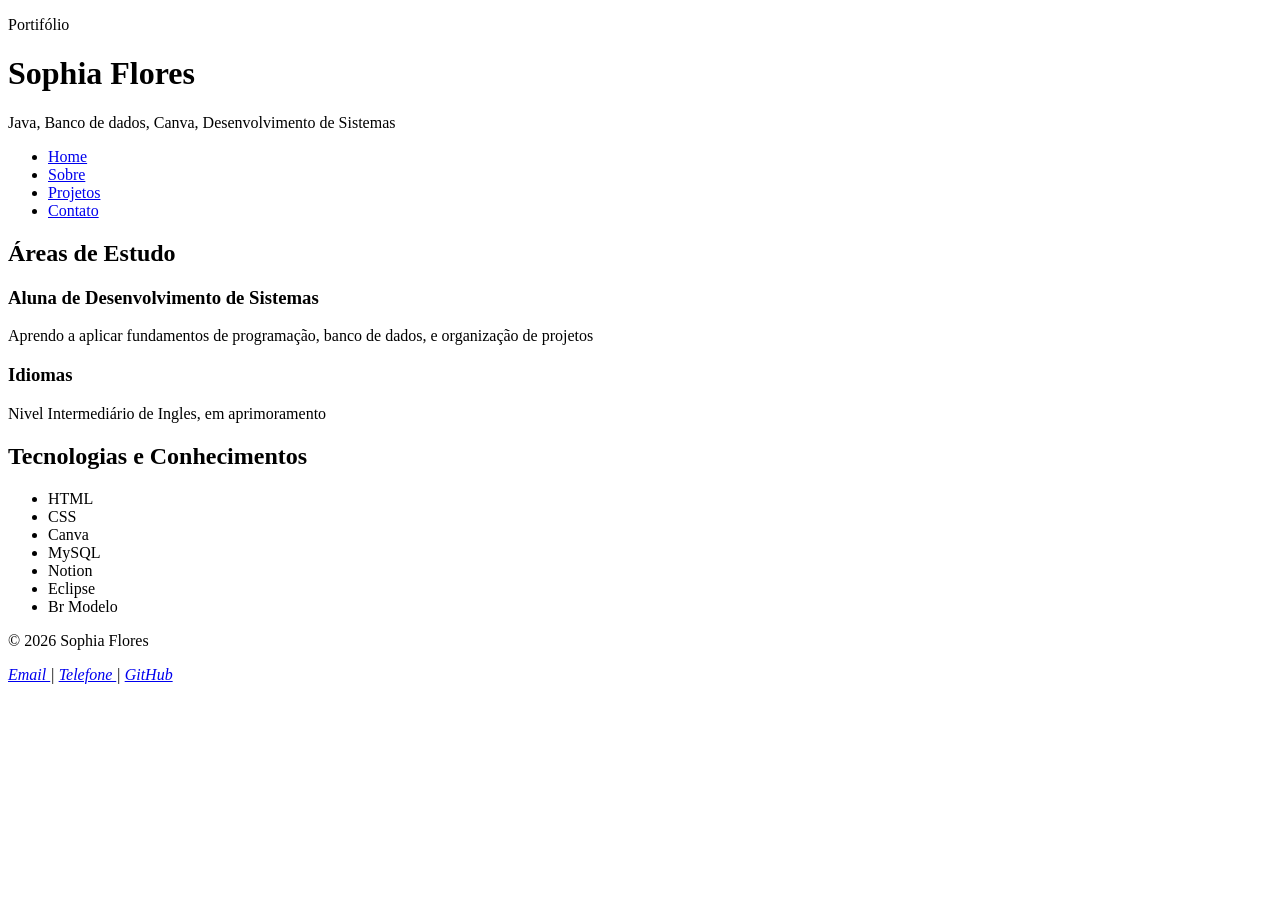
==== index.html @ 7c027a07 "Criação das paginas README.md index.html e style.css" ====
<!DOCTYPE html>
<html lang="en">
<head>
    <meta charset="UTF-8">
    <meta name="viewport" content="width=device-width, initial-scale=1.0">
    <title> Sophia Flores | Portifólio </title>
    <link rel="stylesheet" href="./style/style.css">
</head>
<body>
    <header class="cabecalho">
        <div class="container">
            <p class="etiqueta">Portifólio</p>

            <h1> Sophia Flores </h1>

            <p class="subtitulo">

                Java, Banco de dados, Canva, Desenvolvimento de Sistemas
            </p>

            
            <nav class="menu-principal">
                <ul class="menu-principal">
              <li>
                <a class="menu-link"href="index.html">Home </a>
              </li>

               <li>
                <a class="menu-link"href="sobre.html">Sobre </a>
              </li>

               <li>
                <a class="menu-link"href= "projetos.html" > Projetos </a>
              </li>

               <li>
                <a class="menu-link"href="contato.html"> Contato </a>
              </li>
              </ul>

            </nav>
        </div>
    </header>

    <main>
       <section class="secao">
        <div class="container">
            <h2 class="titulo-secao"> Áreas de Estudo </h2>


            <div class="grade-cards">
                <article class="card">
                    <h3>  Aluna de Desenvolvimento de Sistemas </h3>
                    <p> Aprendo a aplicar fundamentos de programação, banco de dados,
                         e organização de projetos</p>
                    
                    <h3> Idiomas </h3>
                    <p> Nivel Intermediário de Ingles,  em aprimoramento</p>
               
            



                </article>
                   
                </article>

            </div>
        </div>
<section class="secao secao-tecnologia">
    <div class="container">
        <h2 class="titulo-secao"> Tecnologias e Conhecimentos </h2>
        <ul class="lista-tecnologia">
                    <li> HTML </li>
                    <li> CSS </li>
                    <li> Canva </li>
                    <li> MySQL</li>
                    <li> Notion </li>
                    <li> Eclipse </li>
                    <li> Br Modelo</li>


                </ul>
    </div>
</section>
       
         
       </section>
    </main>

    <footer class="rodape">
        <div class="container">
            <p>&copy; 2026 Sophia Flores</p>

            <address>

                <a href="mailto:sophiafx2009@gmail.com"> Email </a>
                <span> | </span>
                <a href="tel:+5515981348782"> Telefone </a>
                <span> | </span>
                <a href="https://github.com/sophiafx2009-stack/sophiafx2009-stack.github.io" target="blank"> GitHub</a>
            </address>








        </div>
    </footer>
    
</body>
</html>
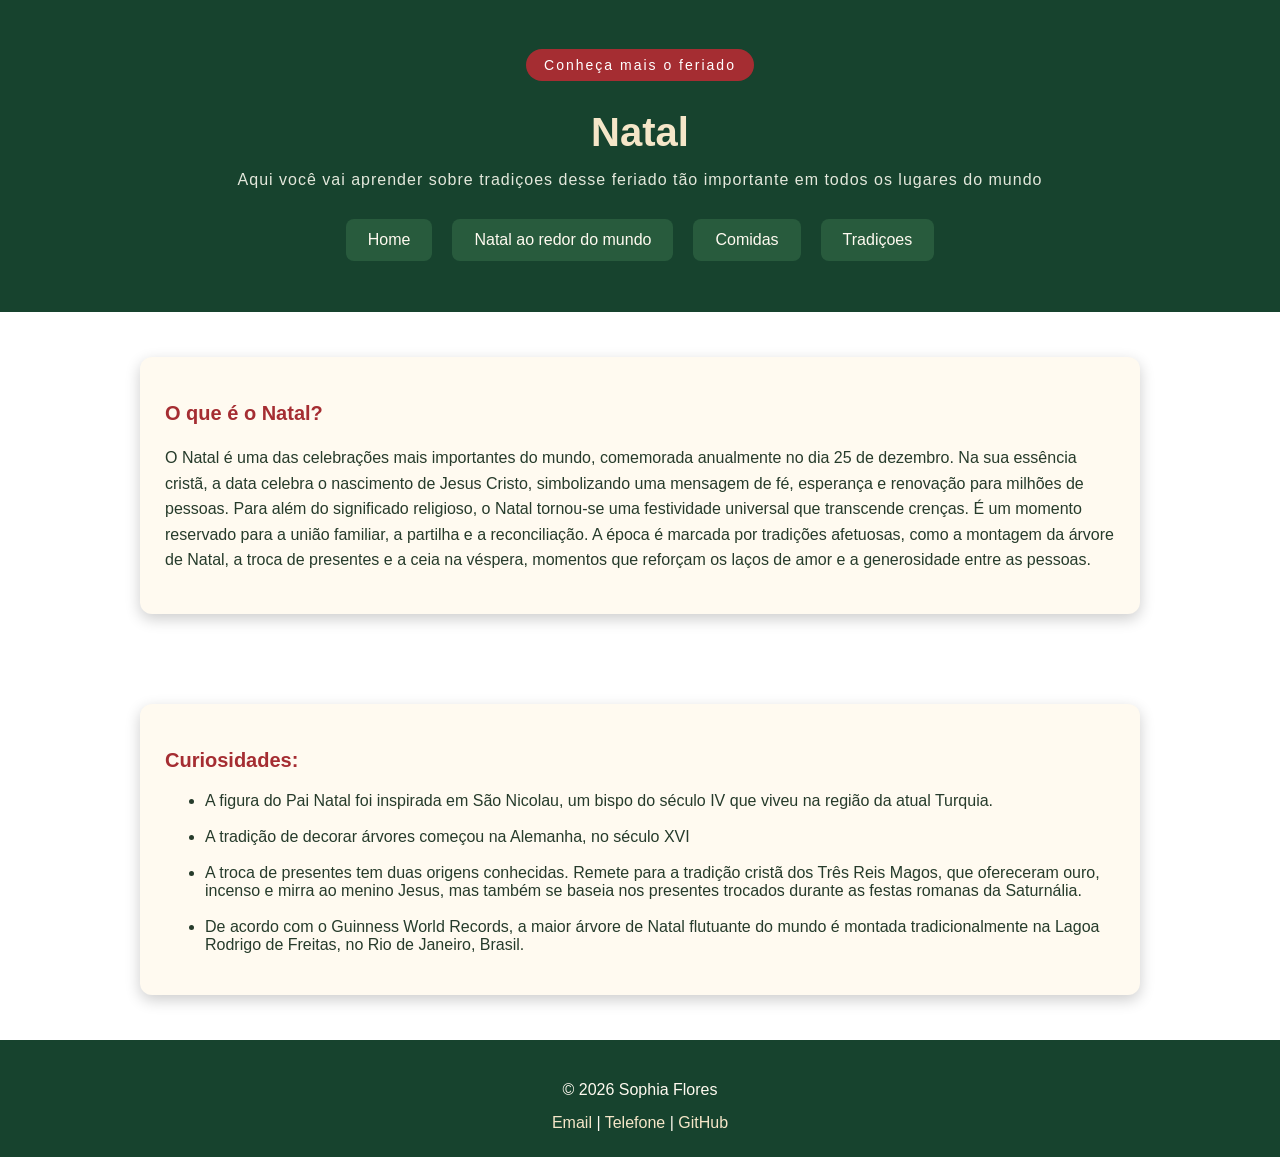
==== commit f1e8746c: "Criação e estilização das paginas index.html, comidas.html, style.css e comidas-style.css" ====
--- a/index.html
+++ b/index.html
@@ -1,105 +1,110 @@
 <!DOCTYPE html>
 <html lang="en">
+
 <head>
     <meta charset="UTF-8">
     <meta name="viewport" content="width=device-width, initial-scale=1.0">
-    <title> Sophia Flores | Portifólio </title>
-    <link rel="stylesheet" href="./style/style.css">
+    <title> Natal </title>
+    <link rel="stylesheet" href="style.css">
 </head>
+
 <body>
+
     <header class="cabecalho">
         <div class="container">
-            <p class="etiqueta">Portifólio</p>
 
-            <h1> Sophia Flores </h1>
+            <p class="etiqueta"> Conheça mais o feriado </p>
+
+            <h1> Natal </h1>
 
             <p class="subtitulo">
-
-                Java, Banco de dados, Canva, Desenvolvimento de Sistemas
+                Aqui você vai aprender sobre tradiçoes desse feriado tão importante em todos os lugares do mundo
             </p>
 
-            
             <nav class="menu-principal">
                 <ul class="menu-principal">
-              <li>
-                <a class="menu-link"href="index.html">Home </a>
-              </li>
 
-               <li>
-                <a class="menu-link"href="sobre.html">Sobre </a>
-              </li>
+                    <li>
+                        <a class="menu-link" href="index.html">Home</a>
+                    </li>
 
-               <li>
-                <a class="menu-link"href= "projetos.html" > Projetos </a>
-              </li>
+                    <li>
+                        <a class="menu-link" href="Mundo.html">Natal ao redor do mundo</a>
+                    </li>
 
-               <li>
-                <a class="menu-link"href="contato.html"> Contato </a>
-              </li>
-              </ul>
+                    <li>
+                        <a class="menu-link" href="Comidas.html">Comidas</a>
+                    </li>
 
+                    <li>
+                        <a class="menu-link" href="Tradicoes.html">Tradiçoes</a>
+                    </li>
+
+                </ul>
             </nav>
+
         </div>
     </header>
 
     <main>
-       <section class="secao">
-        <div class="container">
-            <h2 class="titulo-secao"> Áreas de Estudo </h2>
 
+        <section class="secao">
+            <div class="container">
 
-            <div class="grade-cards">
-                <article class="card">
-                    <h3>  Aluna de Desenvolvimento de Sistemas </h3>
-                    <p> Aprendo a aplicar fundamentos de programação, banco de dados,
-                         e organização de projetos</p>
-                    
-                    <h3> Idiomas </h3>
-                    <p> Nivel Intermediário de Ingles,  em aprimoramento</p>
-               
-            
+                
 
+                <div class="grade-cards">
 
+                    <article class="card">
 
-                </article>
-                   
-                </article>
+                        <h3> O que é o Natal?</h3>
+
+                        <p>O Natal é uma das celebrações mais importantes do mundo, comemorada anualmente no dia 25 de dezembro. Na sua essência cristã, a data celebra o nascimento de Jesus Cristo, simbolizando uma mensagem de fé, esperança e renovação para milhões de pessoas.
+Para além do significado religioso, o Natal tornou-se uma festividade universal que transcende crenças. É um momento reservado para a união familiar, a partilha e a reconciliação. A época é marcada por tradições afetuosas, como a montagem da árvore de Natal, a troca de presentes e a ceia na véspera, momentos que reforçam os laços de amor e a generosidade entre as pessoas.</p>
+
+                    </article>
+
+                </div>
 
             </div>
-        </div>
-<section class="secao secao-tecnologia">
-    <div class="container">
-        <h2 class="titulo-secao"> Tecnologias e Conhecimentos </h2>
-        <ul class="lista-tecnologia">
-                    <li> HTML </li>
-                    <li> CSS </li>
-                    <li> Canva </li>
-                    <li> MySQL</li>
-                    <li> Notion </li>
-                    <li> Eclipse </li>
-                    <li> Br Modelo</li>
+        </section>
 
+         <section class="secao">
+            <div class="container">
 
-                </ul>
-    </div>
-</section>
-       
-         
-       </section>
-    </main>
+              
 
-    <footer class="rodape">
-        <div class="container">
-            <p>&copy; 2026 Sophia Flores</p>
+                <div class="grade-cards">
 
-            <address>
+                    <article class="card">
 
-                <a href="mailto:sophiafx2009@gmail.com"> Email </a>
-                <span> | </span>
-                <a href="tel:+5515981348782"> Telefone </a>
-                <span> | </span>
-                <a href="https://github.com/sophiafx2009-stack/sophiafx2009-stack.github.io" target="blank"> GitHub</a>
-            </address>
+                        <h3>Curiosidades:</h3>
+
+                        <ul>
+                            <li>
+                                A figura do Pai Natal foi inspirada em São Nicolau, um bispo do século IV que viveu na região da atual Turquia.
+                            </li>
+<br>
+
+                            <li>
+                                A tradição de decorar árvores começou na Alemanha, no século XVI
+                            </li>
+<br>
+                            <li>
+                                 A troca de presentes tem duas origens conhecidas. Remete para a tradição cristã dos Três Reis Magos, que ofereceram ouro, incenso e mirra ao menino Jesus, mas também se baseia nos presentes trocados durante as festas romanas da Saturnália.
+                            </li>
+<br>
+                            <li>
+                                De acordo com o Guinness World Records, a maior árvore de Natal flutuante do mundo é montada tradicionalmente na Lagoa Rodrigo de Freitas, no Rio de Janeiro, Brasil.
+                            </li>
+                        </ul>
+
+                    </article>
+
+                </div>
+
+            </div>
+        </section>
 
 
 
@@ -108,8 +113,48 @@
 
 
 
+
+
+
+
+
+
+
+
+
+
+
+
+
+
+
+
+    </main>
+
+    <footer class="rodape">
+        <div class="container">
+
+            <p>&copy; 2026 Sophia Flores</p>
+
+            <address>
+
+                <a href="mailto:sophiafx2009@gmail.com">Email</a>
+
+                <span> | </span>
+
+                <a href="tel:+5515981348782">Telefone</a>
+
+                <span> | </span>
+
+                <a href="https://github.com/sophiafx2009-stack/sophiafx2009-stack.github.io" target="_blank">
+                    GitHub
+                </a>
+
+            </address>
+
         </div>
     </footer>
-    
+
 </body>
+
 </html>
--- a/style.css
+++ b/style.css
@@ -0,0 +1,198 @@
+* {
+    box-sizing: border-box;
+}
+
+body {
+    margin: 0;
+    padding: 0;
+    font-family: Arial, sans-serif;
+
+    background-image: url("https://i.pinimg.com/736x/e7/5e/04/e75e041761f91533b380fa9f42900926.jpg");
+    background-size: cover;
+    background-position: center;
+    background-attachment: fixed;
+    background-repeat: no-repeat;
+
+    color: #263b2b;
+}
+
+.container {
+    width: 90%;
+    max-width: 1000px;
+    margin: auto;
+}
+
+
+
+.cabecalho {
+    background-color: #17432e;
+    color: #fffaf0;
+    text-align: center;
+    padding: 35px 0;
+    
+}
+
+.etiqueta {
+    display: inline-block;
+    background-color: #a52d32;
+    color: white;
+    padding: 8px 18px;
+    border-radius: 20px;
+    font-size: 14px;
+    letter-spacing: 2px;
+}
+
+.cabecalho h1 {
+    font-size: 40px;
+    margin: 15px 0;
+    color: #f5e6c8;
+}
+
+.subtitulo {
+    font-size: 16px;
+    color: #e4e8dc;
+    letter-spacing: 1px;
+}
+
+
+
+nav.menu-principal {
+    margin-top: 30px;
+}
+
+ul.menu-principal {
+    display: flex;
+    justify-content: center;
+    align-items: center;
+    gap: 20px;
+    padding: 0;
+    list-style: none;
+    flex-wrap: wrap;
+}
+
+.menu-link {
+    display: inline-block;
+    text-decoration: none;
+    color: #fffaf0;
+    background-color: #285b3d;
+    padding: 12px 22px;
+    border-radius: 8px;
+    transition: 0.3s;
+}
+
+
+
+.menu-link:hover {
+    background-color: #a52d32;
+    color: white;
+    transform: translateY(-5px);
+   
+}
+
+
+
+.secao {
+    padding: 45px 0;
+}
+
+.titulo-secao {
+    text-align: center;
+    color: #17432e;
+    font-size: 28px;
+    margin-bottom: 30px;
+    text-shadow: 1px 1px 3px rgba(255, 255, 255, 0.8);
+}
+
+
+
+.grade-cards {
+    display: flex;
+    justify-content: center;
+    gap: 25px;
+    flex-wrap: wrap;
+}
+
+.card {
+    background-color:  #fffaf0;
+    padding: 25px;
+    border-radius: 12px;
+   
+    box-shadow: 0 5px 15px rgba(0, 0, 0, 0.2);
+    width: 100%;
+    transition: 0.3s;
+}
+
+
+.card h3 {
+    color: #a52d32;
+    font-size: 20px;
+}
+
+.card p {
+    color: #263b2b;
+    font-size: 16px;
+    line-height: 1.6;
+}
+
+
+
+.secao-tecnologia {
+    background-color: rgba(23, 67, 46, 0.93);
+}
+
+.secao-tecnologia .titulo-secao {
+    color: #fffaf0;
+}
+
+.lista-tecnologia {
+    display: flex;
+    justify-content: center;
+    gap: 15px;
+    flex-wrap: wrap;
+    list-style: none;
+    padding: 0;
+}
+
+.lista-tecnologia li {
+    background-color: #f5e6c8;
+    color: #17432e;
+    padding: 12px 22px;
+    border-radius: 8px;
+    font-weight: bold;
+    transition: 0.3s;
+}
+
+.lista-tecnologia li:hover {
+    background-color: #a52d32;
+    color: white;
+    transform: scale(1.08);
+}
+
+
+
+.rodape {
+    background-color: #17432e;
+    color: #fffaf0;
+    text-align: center;
+    padding: 25px 0;
+ 
+}
+
+.rodape p {
+    margin-bottom: 15px;
+}
+
+.rodape address {
+    font-style: normal;
+}
+
+.rodape a {
+    color: #f5e6c8;
+    text-decoration: none;
+    transition: 0.3s;
+}
+
+.rodape a:hover {
+    color: #e9a1a1;
+    text-decoration: underline;
+}
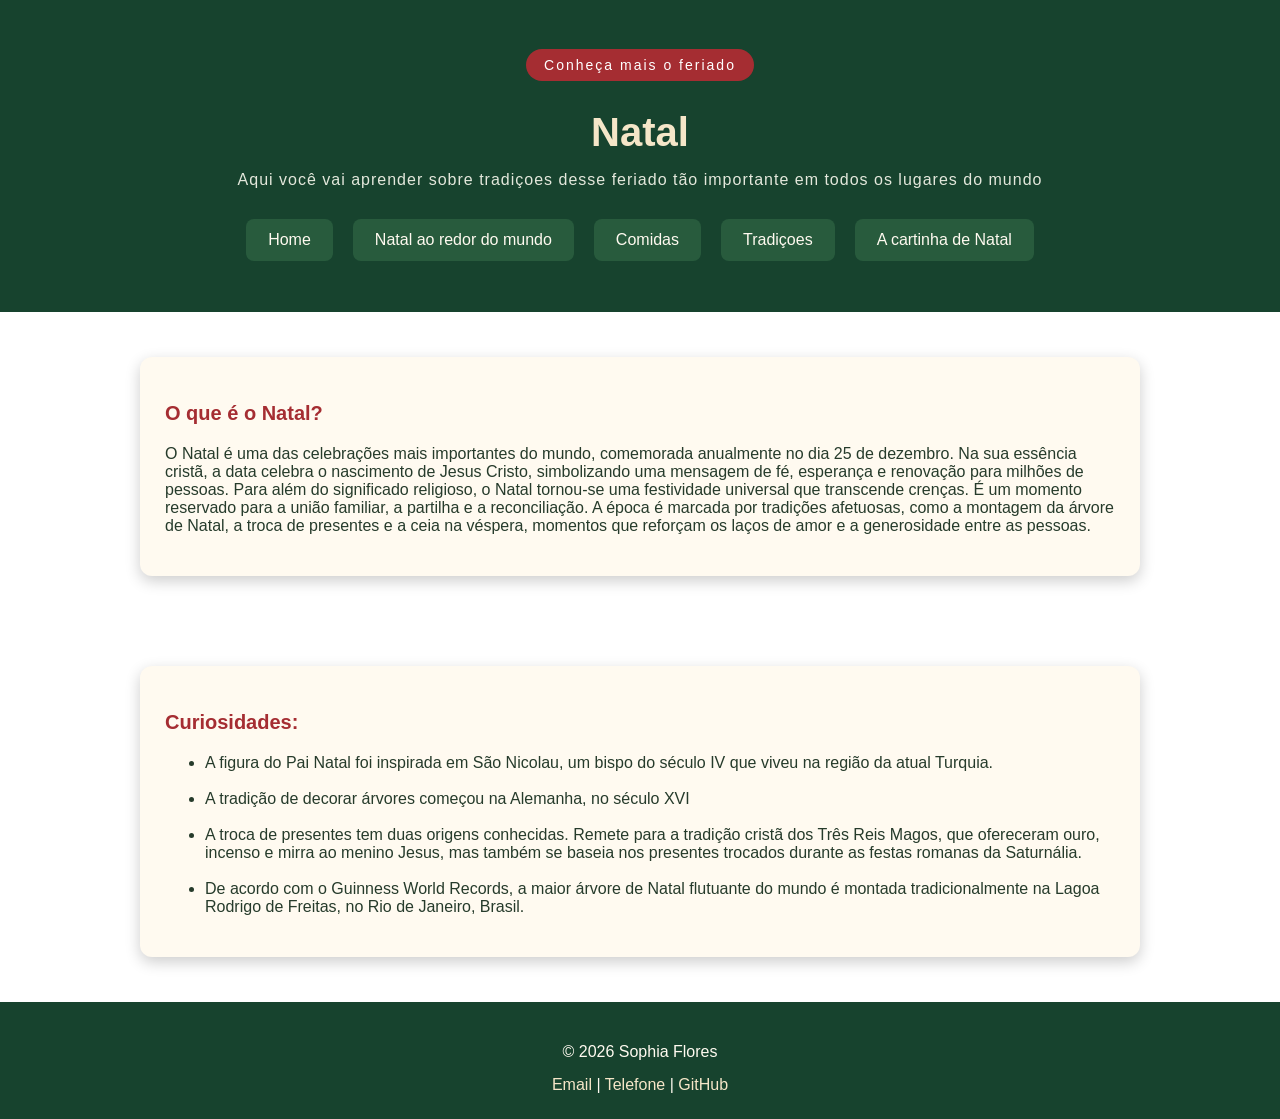
==== commit f76eedfc: "Criação da página Carta.html e estilização dela" ====
--- a/index.html
+++ b/index.html
@@ -38,6 +38,10 @@
 
                     <li>
                         <a class="menu-link" href="Tradicoes.html">Tradiçoes</a>
+                    </li>
+
+                    <li>
+                        <a class="menu-link" href="Carta.html">A cartinha de Natal</a>
                     </li>
 
                 </ul>
--- a/style.css
+++ b/style.css
@@ -119,7 +119,7 @@
    
     box-shadow: 0 5px 15px rgba(0, 0, 0, 0.2);
     width: 100%;
-    transition: 0.3s;
+   
 }
 
 
@@ -131,7 +131,7 @@
 .card p {
     color: #263b2b;
     font-size: 16px;
-    line-height: 1.6;
+   
 }
 
 
